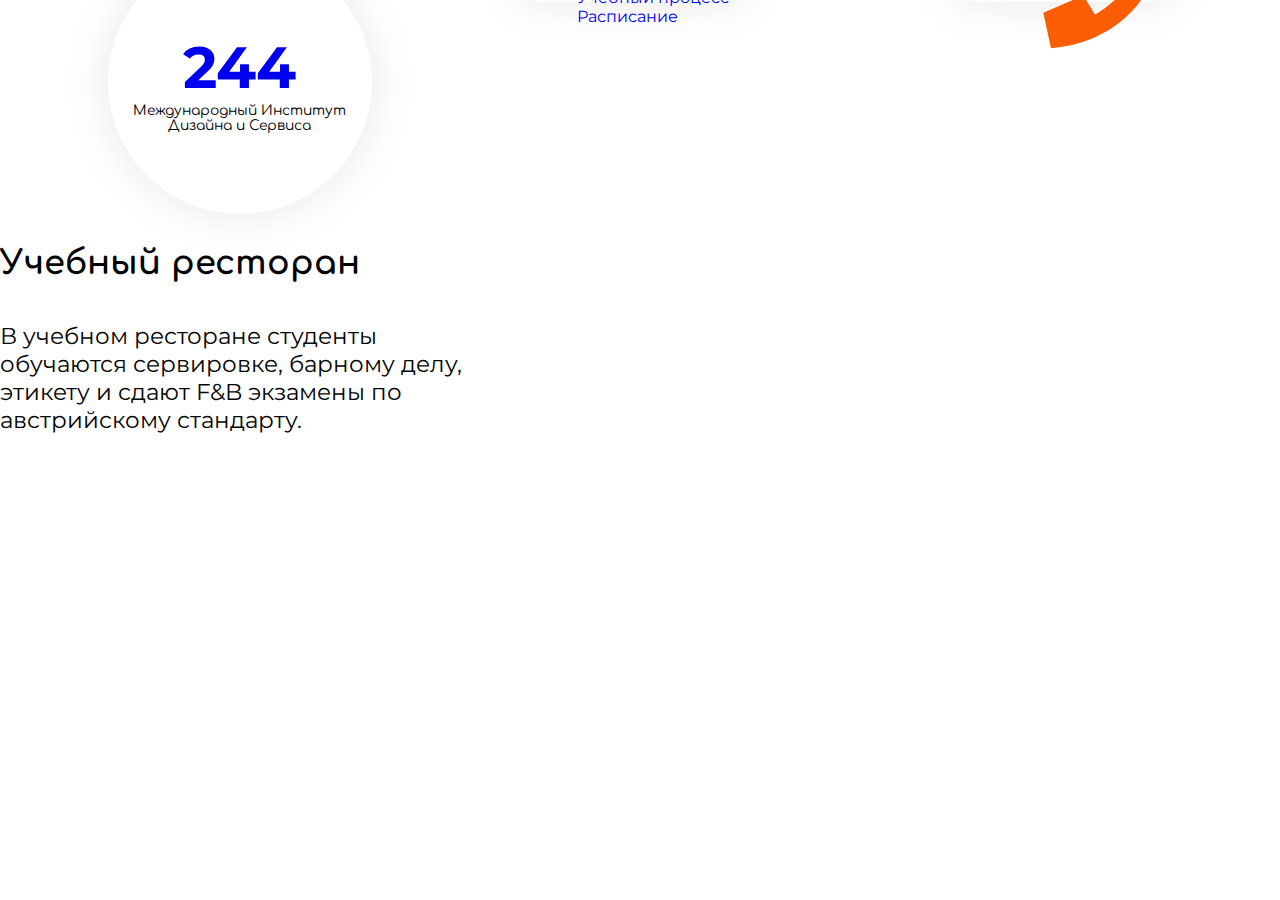
==== index.html @ c9868d18 "init" ====
<!DOCTYPE html>
<html lang="ru">
<head>
    <meta charset="UTF-8">
    <meta http-equiv="X-UA-Compatible" content="IE=edge">
    <meta name="viewport" content="width=device-width, initial-scale=1.0">

    <link href="https://cdn.jsdelivr.net/npm/bootstrap@5.3.0-alpha1/dist/css/bootstrap.min.css" rel="stylesheet"
          integrity="sha384-GLhlTQ8iRABdZLl6O3oVMWSktQOp6b7In1Zl3/Jr59b6EGGoI1aFkw7cmDA6j6gD" crossorigin="anonymous">
    <link rel="stylesheet" href="css/style.css">
    <link rel="stylesheet" href="css/index.css">
    <link rel="stylesheet" href="css/_reset.css">

    <link rel="preconnect" href="https://fonts.googleapis.com">
    <link rel="preconnect" href="https://fonts.gstatic.com" crossorigin>
    <link href="https://fonts.googleapis.com/css2?family=Comfortaa:wght@300;400;500;600;700&family=Montserrat:wght@200;300;400;500;600;700;800&display=swap"
          rel="stylesheet">
    <script async src="./script/NavBar.js"></script>
    <script async src="./script/animation.js"></script>

    <script src="https://cdn.jsdelivr.net/npm/bootstrap@5.3.0-alpha1/dist/js/bootstrap.bundle.min.js"
            integrity="sha384-w76AqPfDkMBDXo30jS1Sgez6pr3x5MlQ1ZAGC+nuZB+EYdgRZgiwxhTBTkF7CXvN"
            crossorigin="anonymous"></script>

    <title>educational restaurant</title>
</head>
<body>
<div class="layout">
    <div class="background">
        <div class="background__picture" data-animation="" data-type="0">
            <img src="img/background.jpg" alt="">
        </div>
        <div class="background__block">
            <div class="background__block-message">
                Приемная комиссия −<br/> кабинет <span>228.</span> Мы открыты с <br/><span>9:00 до 17:00.</span>
            </div>
            <a href="https://vk.com/app5898182_-89968040#s=2183022&&utm_source=opisanie&utm_medium=cpm&utm_campaign="
               class="block__chat"><img src="img/chat.png" alt="">
                <div class="block__chat-num">1</div>
            </a>
            <a href="https://vk.com/midisservice" class="block__vk"><img src="img/vk.svg" alt=""></a>
            <a href="tel:+78001001074" class="block__phone"><img src="img/telephone.svg" alt=""></a>
        </div>
    </div>

    <div class="navbar__container">
        <nav class="navbar navbar-expand-lg" data-navbar="">
            <div class="navbar__logo">
                <a class="navbar-brand" href="index.html">244</a>
                <div class="navbar__info">Международный Институт Дизайна и Сервиса</div>
            </div>
            <div class="navbar-collapse" data-navbar-container="">
                <ul class="navbar-nav mb-2 mb-lg-0" data-navbar-list="">
                    <li class="nav-item">
                        <a class="nav-link active" aria-current="page" href="index.html">Аудитория</a>
                    </li>
                    <li class="nav-item">
                        <a class="nav-link" href="restaurant.html">Учебный ресторан</a>
                    </li>
                    <li class="nav-item">
                        <a class="nav-link" href="process.html">Учебный процесс</a>
                    </li>
                    <li class="nav-item">
                        <a class="nav-link" href="timetable.html">Расписание</a>
                    </li>
                    <li class="nav-item nav-item-hidden">
                        <a href="tel:+73512020073" class="navbar__additional--number">+7(351) 202 00 73</a>
                    </li>
                </ul>
            </div>
            <a href="tel:+73512020073" class="navbar__number ms-auto ms-lg-3">
                <div class="d-none d-xl-block">+7 (351) 202-00-73</div>
                <img src="img/phone.svg" class="d-block d-xl-none" alt="">
            </a>
            <button class="navbar__toggler" id="navbar-toggler">
                <span></span>
            </button>
        </nav>
    </div>

    <div class="container mb-5 description">
        <div class="auditorium">
            <div class="auditorium__title" data-animation="" data-type="1">Учебный ресторан</div>
            <div class="auditorium__info" data-animation="" data-type="2">В учебном ресторане студенты обучаются
                сервировке, барному делу, этикету и
                сдают F&B экзамены по австрийскому стандарту.
            </div>
            <div class="auditorium__detail" data-animation="" data-type="3">
                <a href="restaurant.html" class="auditorium__detail-btn">Подробнее</a>
                <div class="auditorium__detail-info">
                    <div class="info__text">Школа гастрономии <br/> и гостиничного дела</div>
                    <div class="info__title">МИДиС</div>
                </div>
            </div>
        </div>
    </div>
</div>
</body>
</html>
---- css/style.css ----
@import "./navbar.css";

.layout {
    position: relative;
    overflow: hidden;
    max-width: 100vw;
    min-height: 100vh;
}


.gallery img {
    width: 100%;
    height: 100%;
    max-width: 100%;
    max-height: 100%;
    border-radius: 1rem;
}


.nav__days {
    height: 75px;
    background: #FFF;
    box-shadow: 0px 0px 40px rgba(122, 122, 122, 0.178);
    border-radius: 30px;
    display: flex;
    flex-direction: column;
    justify-content: center;
}

.nav-tabs {
    --bs-border-width: 0;
    --bs-emphasis-color: #FA5D03;
    justify-content: space-evenly;
    font-size: 18px;
}

/*важные изменения*/

.fixed__scroll {
    overflow-y: hidden;
}
---- css/index.css ----
.background {
    position: absolute;
    display: flex;
    align-items: center;
    justify-content: center;
    top: -100px;
    right: -25%;
    top: calc((1920px - 100vw + 50px) * 10);
    background: #FA5D03;
    box-shadow: 0px 0px 40px rgba(122, 122, 122, 0.178);
    width: 70vw;
    height: 70vw;
    border-radius: 50%;
    flex-direction: column;
}

.background__picture {
    margin-left: -25%;
    width: 45%;
    height: 45%;
    border-radius: 50%;
    overflow: hidden;
    border: 23px solid #FFF;
    box-shadow: 0px 0px 40px rgba(122, 122, 122, 0.178);
    margin-top: 5vh;
}

.background__picture img {
    position: relative;
    display: block;
    width: 100%;
    height: 100%;
    max-width: 100%;
    max-height: 100%;
    object-fit: cover;
}

/*@media screen and (max-width: 768px) {*/
/*    .background {*/
/*        top: -200px;*/
/*        right: -30%;*/
/*        width: 80vw;*/
/*        height: 80vw;*/
/*    }*/

/*    .background__picture {*/
/*        border: 7px solid #FFF;*/
/*        width: 30%;*/
/*        height: 30%;*/
/*        margin-top: 310px;*/
/*        margin-left: -7%;*/
/*    }*/
/*}*/

/*@media screen and (max-width: 576px) {*/
/*    .background {*/
/*        top: -220px;*/
/*        right: -27%;*/
/*        width: 130vw;*/
/*        height: 130vw;*/
/*    }*/

/*    .background__picture {*/
/*        border: 8px solid #FFF;*/
/*        width: 28%;*/
/*        height: 28%;*/
/*        margin-top: 310px;*/
/*        margin-left: 8%;*/
/*    }*/
/*}*/

.background__block {
    position: relative;
    display: flex;
    justify-content: flex-end;
    transform: translateY(-75px);
}

.background__block-message {
    position: absolute;
    bottom: 130%;
    left: -50%;
    display: block;
    background: #F5FAFF;
    border-radius: 11px;
    padding: 6px 18px;
    font-family: 'Montserrat';
    font-style: normal;
    font-weight: 400;
    color: #020202;
    height: fit-content;
    box-shadow: 0px 0px 40px rgba(86, 86, 86, 0.3);
    z-index: 5;
    width: max-content;
    font-size: calc(7.5px + (4.5 + 4.5 * 0.7) * ((100vw - 375px) / 1920));

}

.background__block-message:before {
    position: absolute;
    content: '';
    width: 16px;
    height: 16px;
    right: 22px;
    background: #F5FAFF;
    bottom: -5px;
    transform: rotate(45deg);
    z-index: 3;
}

.background__block-message > span {
    color: #FA5D03;
}

.block__chat {
    display: flex;
    justify-content: center;
    align-items: center;
    background: #FFF;
    border-radius: 50%;
    width: 80px;
    height: 80px;
    padding: 20px;
    position: relative;
    left: 100px;
    box-shadow: 0 0 30px rgba(86, 86, 86, 0.25);
}

.block__chat-num {
    position: absolute;
    top: 0;
    right: 0;
    width: 24px;
    height: 24px;
    font-family: 'Montserrat', sans-serif;
    font-weight: 700;
    font-size: 12px;
    color: #F5FAFF;
    background: #020202;
    border-radius: 50%;
    display: flex;
    justify-content: center;
    align-items: center;
}

.block__vk,
.block__phone {
    position: absolute;
    display: flex;
    justify-content: center;
    align-items: center;
    background: #020202;
    border-radius: 50%;
    width: 33px;
    height: 33px;
    padding: 5px;
}

.block__vk {
    top: 65px;
    left: 65px;
}

.block__phone {
    top: 90px;
    left: 100px;
}

.description {
    transform: translateY(10%);
}

.auditorium__title {
    white-space: break-spaces;
    font-family: 'Comfortaa';
    font-weight: 700;
    font-size: calc(16px + (22 + 22 * 0.7) * ((100vw - 375px) / 1920));
    color: #020202;
}

.auditorium__info {
    font-family: 'Montserrat';
    font-weight: 400;
    font-size: calc(10px + (16 + 16 * 0.7) * ((100vw - 375px) / 1920));
    color: #020202;
    max-width: 500px;
    margin-top: 40px;
}

.auditorium__detail {
    display: flex;
    margin-top: 50px;
}

.auditorium__detail-btn {
    background: #FA5D03;
    border: 2px solid #F5FAFF;
    box-shadow: 0px 0px 40px rgba(122, 122, 122, 0.178);
    border-radius: 190px;
    color: #FFF;
    font-family: 'Comfortaa';
    font-weight: 500;
    font-size: calc(12px + (10 + 10 * 0.7) * ((100vw - 375px) / 1920));
    line-height: 133.8%;
    text-decoration: none;
    max-width: 215px;
    min-width: 136px;
    width: 26vw;
    padding: 2% 0;
    max-height: 55px;
    display: flex;
    justify-content: center;
    align-items: center;
}

.auditorium__detail-info {
    margin-left: 30px;
}

.info__text {
    font-family: 'Montserrat', 'sans-serif';
    font-weight: 400;
    color: #020202;
    max-width: 280px;
    font-size: calc(10px + (8 + 8 * 0.7) * ((100vw - 375px) / 1920));
}

.info__title {
    font-family: 'Montserrat', 'sans-serif';
    font-weight: 700;
    font-size: calc(16px + (12 + 12 * 0.7) * ((100vw - 375px) / 1920));
    color: #FA5D03;
    margin-top: -7px;
}

@media screen and (max-width: 576px) {
    .background {
        top: -53vw;
        right: -1.3in;
        width: 143.89%;
        height: 121vw;
        max-width: 600px;
        max-height: 600px;
        flex-wrap: wrap;
        flex-direction: row-reverse;
        align-content: flex-end;
        justify-content: flex-start;
        padding-bottom: 2%;
        padding-right: 5vw;
    }

    .background__picture {
        margin: 0;
        width: 37vw;
        max-width: 174px;
        min-width: 140px;
        height: fit-content;
        border: 7px solid #FFF;
        transform: translateX(-108%);
    }

    .background__block {
        /*position: absolute;*/
        /*left: 30px;*/
        /*transform: translate(3.2in, 4.2in);*/
        /*height: auto;*/
        position: fixed;
        left: 30px;
        height: auto;
        right: 20px;
        bottom: 70px;
        display: flex;
        justify-content: flex-end;
    }

    .block__chat {
        position: static;
        width: 51px;
        height: 51px;
    }

    .block__chat > img {
        width: 23px;
    }

    .block__vk {
        /*top: 42px;*/
        /*left: -49px;*/
        top: auto;
        left: auto;
        right: 40px;
        bottom: -35px;
    }

    .block__phone {
        /*top: 55px;*/
        /*left: -11px;*/
        top: auto;
        left: auto;
        right: 63px;
        bottom: -1px;
    }

    .block__chat-num {
        width: 15px;
        height: 15px;
        top: -4px;
        right: 2px;
        font-size: 6px;
    }

    .background__block-message {
        bottom: 100%;
        right: 0;
    }

    .description {
        transform: translateY(100%);
        max-width: calc(100vw - 17%);
    }

    .auditorium__info {
        width: 68%;
        margin-top: 0px;
    }

    .auditorium__detail {
        flex-direction: column;
        margin-top: 7px;
    }

    .auditorium__detail-info {
        margin: 8px 0 0 0;
    }
}
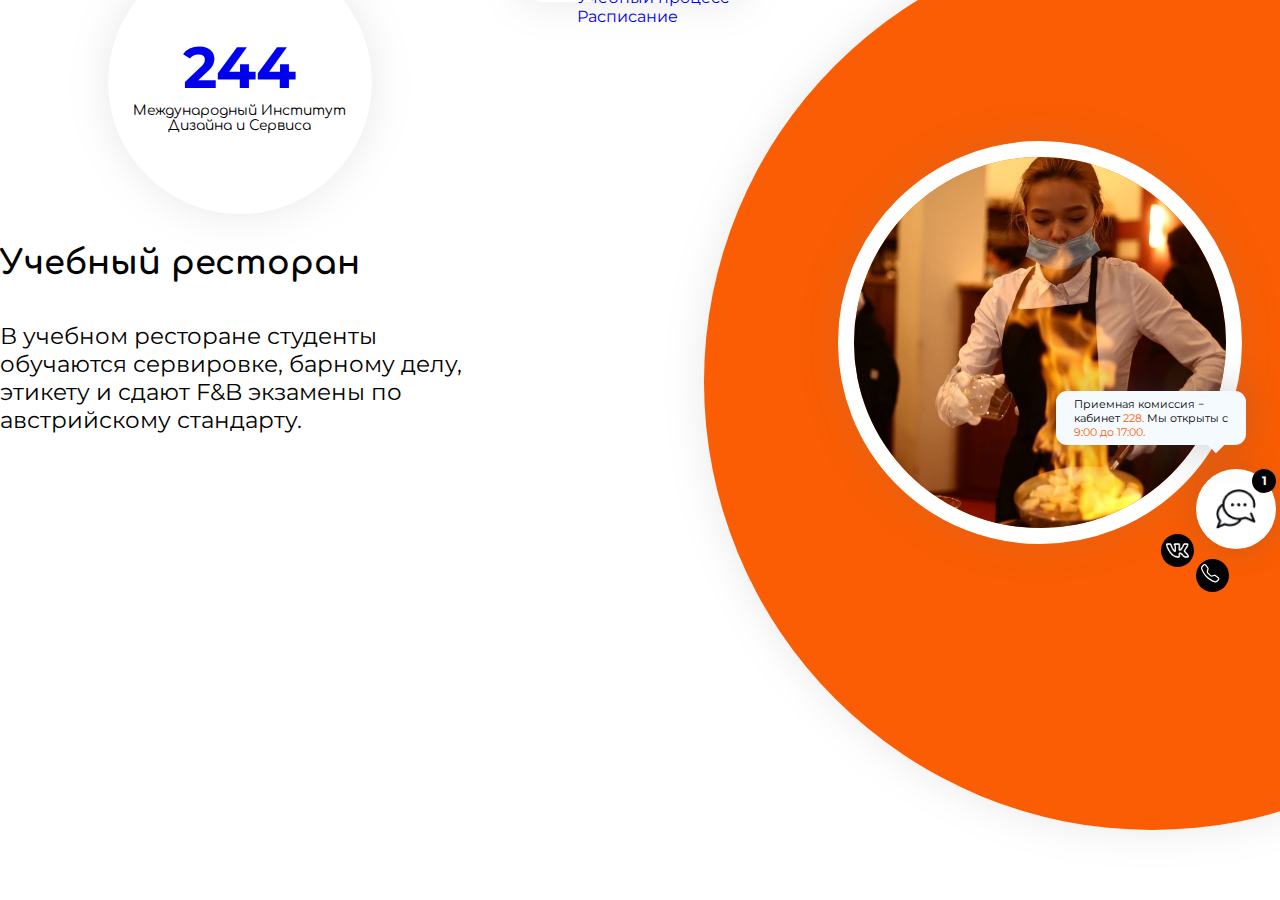
==== commit 53821b44: "bug fix" ====
--- a/index.html
+++ b/index.html
@@ -9,7 +9,7 @@
           integrity="sha384-GLhlTQ8iRABdZLl6O3oVMWSktQOp6b7In1Zl3/Jr59b6EGGoI1aFkw7cmDA6j6gD" crossorigin="anonymous">
     <link rel="stylesheet" href="css/style.css">
     <link rel="stylesheet" href="css/index.css">
-    <link rel="stylesheet" href="css/_reset.css">
+    <link rel="stylesheet" href="./css/_reset.css">
 
     <link rel="preconnect" href="https://fonts.googleapis.com">
     <link rel="preconnect" href="https://fonts.gstatic.com" crossorigin>
--- a/css/index.css
+++ b/css/index.css
@@ -3,9 +3,9 @@
     display: flex;
     align-items: center;
     justify-content: center;
-    top: -100px;
+    /*top: -100px;*/
     right: -25%;
-    top: calc((1920px - 100vw + 50px) * 10);
+    top: calc((10px + (90 + 90 * 0.7) * ((100vw - 580px) / 1920)) * -1);
     background: #FA5D03;
     box-shadow: 0px 0px 40px rgba(122, 122, 122, 0.178);
     width: 70vw;
@@ -20,9 +20,9 @@
     height: 45%;
     border-radius: 50%;
     overflow: hidden;
-    border: 23px solid #FFF;
+    /*border: 23px solid #FFF;*/
     box-shadow: 0px 0px 40px rgba(122, 122, 122, 0.178);
-    margin-top: 5vh;
+    border: calc(5px + (18 + 18 * 0.8) * ((100vw - 580px) / 1920)) solid #FFFFFF;
 }
 
 .background__picture img {
@@ -35,45 +35,11 @@
     object-fit: cover;
 }
 
-/*@media screen and (max-width: 768px) {*/
-/*    .background {*/
-/*        top: -200px;*/
-/*        right: -30%;*/
-/*        width: 80vw;*/
-/*        height: 80vw;*/
-/*    }*/
-
-/*    .background__picture {*/
-/*        border: 7px solid #FFF;*/
-/*        width: 30%;*/
-/*        height: 30%;*/
-/*        margin-top: 310px;*/
-/*        margin-left: -7%;*/
-/*    }*/
-/*}*/
-
-/*@media screen and (max-width: 576px) {*/
-/*    .background {*/
-/*        top: -220px;*/
-/*        right: -27%;*/
-/*        width: 130vw;*/
-/*        height: 130vw;*/
-/*    }*/
-
-/*    .background__picture {*/
-/*        border: 8px solid #FFF;*/
-/*        width: 28%;*/
-/*        height: 28%;*/
-/*        margin-top: 310px;*/
-/*        margin-left: 8%;*/
-/*    }*/
-/*}*/
-
 .background__block {
     position: relative;
     display: flex;
     justify-content: flex-end;
-    transform: translateY(-75px);
+    transform: translate(-20%, -75px);
 }
 
 .background__block-message {
@@ -233,6 +199,70 @@
     margin-top: -7px;
 }
 
+@media screen and (max-width: 992px) {
+    .auditorium__info {
+        width: 50%;
+    }
+}
+
+@media screen and (max-width: 768px) {
+    .background__block {
+        /*position: absolute;*/
+        /*left: 30px;*/
+        /*transform: translate(3.2in, 4.2in);*/
+        /*height: auto;*/
+        position: fixed;
+        left: 30px;
+        height: auto;
+        right: 20px;
+        bottom: 70px;
+        display: flex;
+        justify-content: flex-end;
+    }
+
+    .block__chat {
+        position: static;
+        width: 51px;
+        height: 51px;
+    }
+
+    .block__chat > img {
+        width: 23px;
+    }
+
+    .block__vk {
+        /*top: 42px;*/
+        /*left: -49px;*/
+        top: auto;
+        left: auto;
+        right: 40px;
+        bottom: -35px;
+    }
+
+    .block__phone {
+        /*top: 55px;*/
+        /*left: -11px;*/
+        top: auto;
+        left: auto;
+        right: 63px;
+        bottom: -1px;
+    }
+
+    .block__chat-num {
+        width: 15px;
+        height: 15px;
+        top: -4px;
+        right: 2px;
+        font-size: 6px;
+    }
+
+    .background__block-message {
+        bottom: 100%;
+        right: 0;
+    }
+}
+
+
 @media screen and (max-width: 576px) {
     .background {
         top: -53vw;
@@ -259,60 +289,6 @@
         transform: translateX(-108%);
     }
 
-    .background__block {
-        /*position: absolute;*/
-        /*left: 30px;*/
-        /*transform: translate(3.2in, 4.2in);*/
-        /*height: auto;*/
-        position: fixed;
-        left: 30px;
-        height: auto;
-        right: 20px;
-        bottom: 70px;
-        display: flex;
-        justify-content: flex-end;
-    }
-
-    .block__chat {
-        position: static;
-        width: 51px;
-        height: 51px;
-    }
-
-    .block__chat > img {
-        width: 23px;
-    }
-
-    .block__vk {
-        /*top: 42px;*/
-        /*left: -49px;*/
-        top: auto;
-        left: auto;
-        right: 40px;
-        bottom: -35px;
-    }
-
-    .block__phone {
-        /*top: 55px;*/
-        /*left: -11px;*/
-        top: auto;
-        left: auto;
-        right: 63px;
-        bottom: -1px;
-    }
-
-    .block__chat-num {
-        width: 15px;
-        height: 15px;
-        top: -4px;
-        right: 2px;
-        font-size: 6px;
-    }
-
-    .background__block-message {
-        bottom: 100%;
-        right: 0;
-    }
 
     .description {
         transform: translateY(100%);
